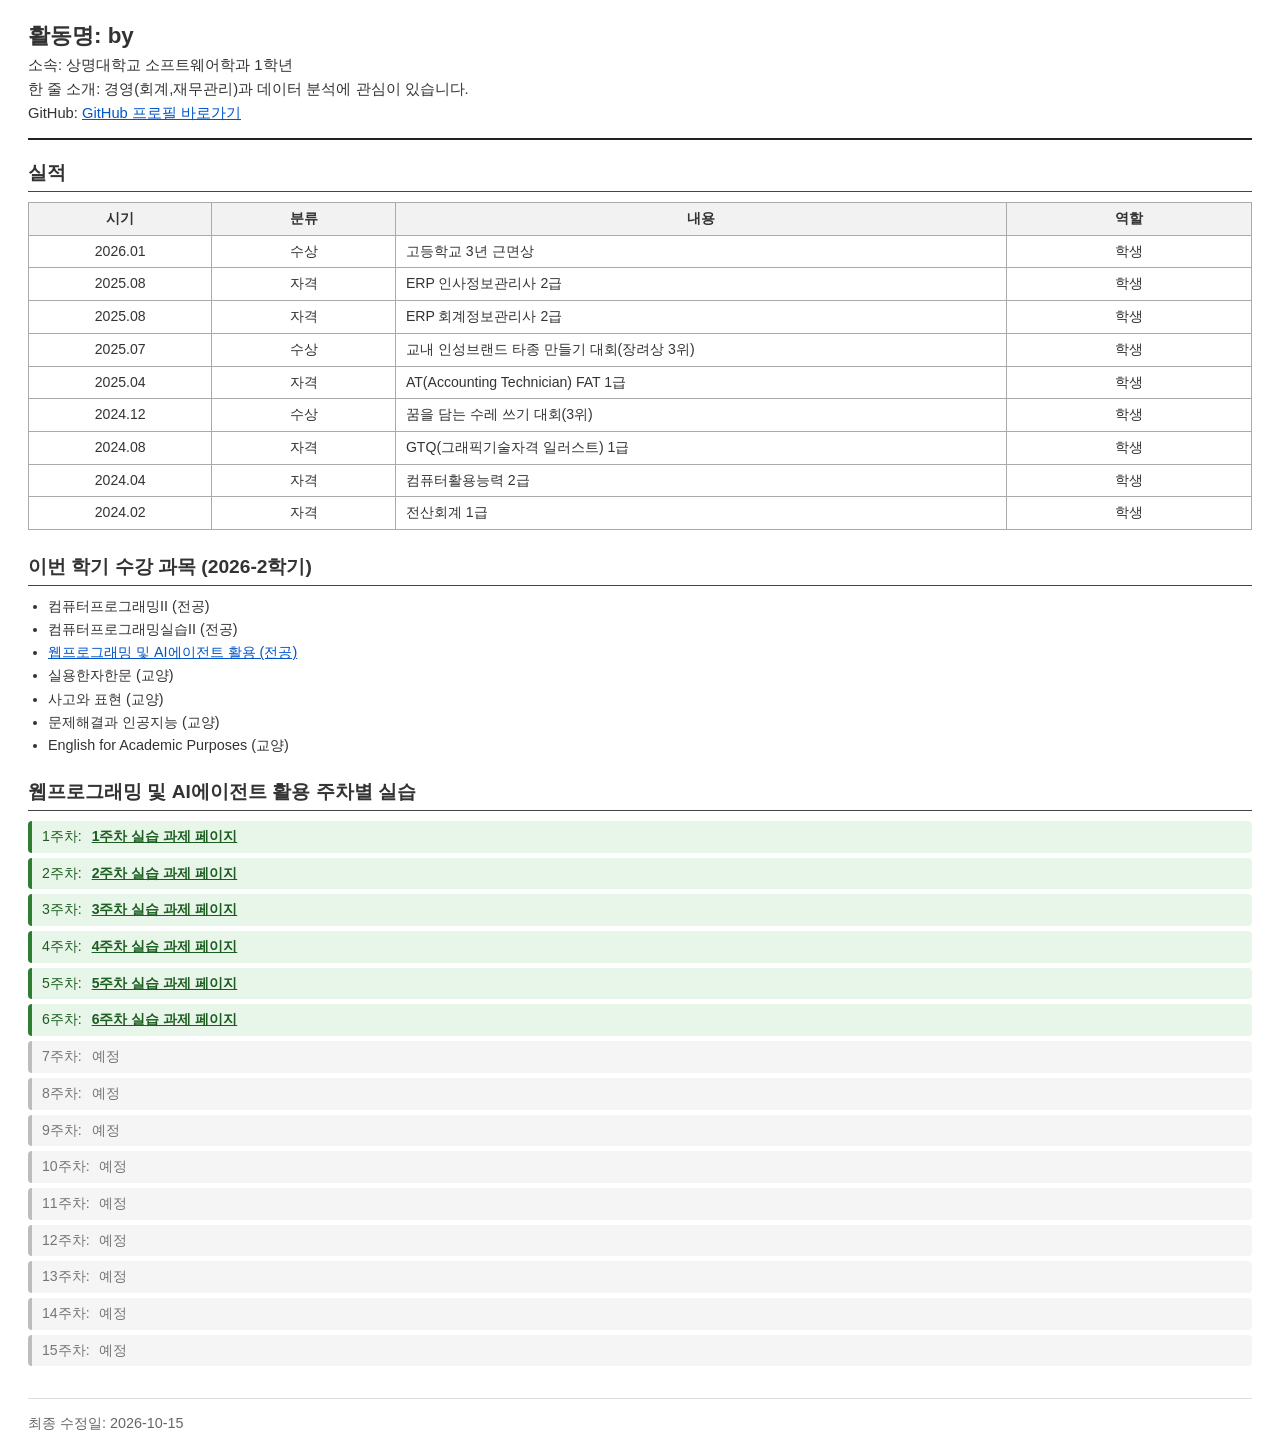
==== bb.html @ 969ee634 "웹프 중간과제" ====
<!DOCTYPE html>
<html>
    <head>
        <meta charset="UTF-8">
        <meta name="viewport" content="width=device-width, initial-scale=1.0">
        <title>개인 이력서</title>
        <link rel="stylesheet" href="style.css">
    </head>
    <body>
        <header>
            <h1 class="activity-name">활동명: by</h1>
            <p class="affiliation">소속: 상명대학교 소프트웨어학과 1학년</p>
            <p class="bio">한 줄 소개: 경영(회계,재무관리)과 데이터 분석에 관심이 있습니다. </p>
            <p class="github-link">GitHub: <a href="https://github.com/0710leeboyoung-tech/wep" target="_blank" rel="noopener noreferrer">GitHub 프로필 바로가기</a>
            
            </p>
        </header>
        <section>
            <h2>실적</h2>
                <table>
                    <tr>
                        <th class="col-data">시기</th>
                        <th class="col-category">분류</th>
                        <th class="col-content">내용</th>
                        <th class="col-role">역할</th>

                    </tr>
                    <tr>
                        <td class="col-date">2026.01</td>
                        <td class="col-category">수상</td>
                        <td>고등학교 3년 근면상</td>
                        <td class="col-role">학생</td>

                    </tr>
                    <tr>
                        <td class="col-date">2025.08</td>
                        <td class="col-category">자격</td>
                        <td>ERP 인사정보관리사 2급</td>
                        <td class="col-role">학생</td>

                    </tr>
                    <tr>
                        <td class="col-date">2025.08</td>
                        <td class="col-category">자격</td>
                        <td>ERP 회계정보관리사 2급</td>
                        <td class="col-role">학생</td>
                    </tr>
                    <tr>
                        <td class="col-date">2025.07</td>
                        <td class="col-category">수상</td>
                        <td>교내 인성브랜드 타종 만들기 대회(장려상 3위)</td>
                        <td class="col-role">학생</td>   
                    </tr>
                    <tr>
                        <td class="col-date">2025.04</td>
                        <td class="col-category">자격</td>
                        <td>AT(Accounting Technician) FAT 1급</td>
                        <td class="col-role">학생</td>
                    </tr>
                    <tr>
                        <td class="col-date">2024.12</td>
                        <td class="col-category">수상</td>
                        <td>꿈을 담는 수레 쓰기 대회(3위)</td>
                        <td class="col-role">학생</td>
                    </tr>
                    <tr>
                        <td class="col-date">2024.08</td>
                        <td class="col-category">자격</td>
                        <td>GTQ(그래픽기술자격 일러스트) 1급</td>
                        <td class="col-role">학생</td>
                    </tr>
                    <tr>
                        <td class="col-date">2024.04</td>
                        <td class="col-category">자격</td>
                        <td>컴퓨터활용능력 2급</td>
                        <td class="col-role">학생</td>
                    </tr>
                    <tr>
                        <td class="col-date">2024.02</td>
                        <td class="col-category">자격</td>
                        <td>전산회계 1급</td>
                        <td class="col-role">학생</td>
                    </tr>
            </table>
        </section>

        <section>
            <h2>이번 학기 수강 과목 (2026-2학기)</h2>
            <ul class="course-list">
                <li>컴퓨터프로그래밍II (전공)</li>
                <li>컴퓨터프로그래밍실습II (전공)</li>
                <li><a href="#f-05">웹프로그래밍 및 AI에이전트 활용 (전공)</a></li>
                <li>실용한자한문 (교양)</li>
                <li>사고와 표현 (교양)</li>
                <li>문제해결과 인공지능 (교양)</li>
                <li>English for Academic Purposes (교양)</li>

            </ul>
        </section>
        <section id="f-05">
        <h2>웹프로그래밍 및 AI에이전트 활용 주차별 실습</h2>
        <ul class="week-list">
            <li class="done">1주차: <a href="./week01.html">1주차 실습 과제 페이지</a></li>
            <li class="done">2주차: <a href="Untitled-1.html">2주차 실습 과제 페이지</a></li>
            <li class="done">3주차: <a href="https://ecampus.smu.ac.kr/course/view.php?id=101225&section=3">3주차 실습 과제 페이지</a></li>
            <li class="done">4주차: <a href="https://ecampus.smu.ac.kr/course/view.php?id=101225&section=4">4주차 실습 과제 페이지</a></li>
            <li class="done">5주차: <a href="https://ecampus.smu.ac.kr/course/view.php?id=101225&section=5">5주차 실습 과제 페이지</a></li>
            <li class="done">6주차: <a href="lby(표).html">6주차 실습 과제 페이지</a></li>

            <li class="planned">7주차: <span>예정</span></li>
            <li class="planned">8주차: <span>예정</span></li>
            <li class="planned">9주차: <span>예정</span></li>
            <li class="planned">10주차: <span>예정</span></li>
            <li class="planned">11주차: <span>예정</span></li>
            <li class="planned">12주차: <span>예정</span></li>
            <li class="planned">13주차: <span>예정</span></li>
            <li class="planned">14주차: <span>예정</span></li>
            <li class="planned">15주차: <span>예정</span></li>
        </ul>
    </section>

    <!-- footer 영역 (F-06) -->
    <footer>
        <p>최종 수정일: 2026-10-15</p>
    </footer>
</body>
</html>
---- style.css ----
* {
    box-sizing: border-box;
    margin: 0;
    padding: 0;
}

body {
    font-family: 'Malgun Gothic', '맑은 고딕', sans-serif;
    width: 100%;
    max-width: 1280px;
    margin: 0 auto;
    padding: 20px 28px;
    color: #333333;
    line-height: 1.4;
}

/* header 영역 (F-01, F-02) */
header {
    border-bottom: 2px solid #222222;
    padding-bottom: 12px;
    margin-bottom: 20px;
}

.activity-name {
    font-size: 1.4rem;
    font-weight: bold;
    margin-bottom: 4px;
}

.affiliation, .bio, .github-link {
    font-size: 0.92rem;
    margin-bottom: 3px;
}

a {
    color: #0055cc;
    text-decoration: underline;
}

a:hover {
    color: #003399;
}

/* section 공통 영역 */
section {
    margin-bottom: 24px;
}

h2 {
    font-size: 1.2rem;
    margin-bottom: 10px;
    border-bottom: 1.5px solid #444444;
    padding-bottom: 4px;
}

/* 표(table) 스타일 (F-03) */
table {
    width: 100%;
    border-collapse: collapse;
    margin-top: 6px;
}

th, td {
    border: 1px solid #aaaaaa;
    padding: 6px 10px;
    font-size: 0.88rem;
}

th {
    background-color: #f2f2f2;
    font-weight: bold;
    text-align: center;
}

.col-date { width: 15%; text-align: center; }
.col-category { width: 15%; text-align: center; }
.col-content { width: 50%; }
.col-role { width: 20%; text-align: center; }

/* 수강 과목 목록 */
.course-list {
    margin-top: 6px;
    padding-left: 20px;
}

.course-list li {
    font-size: 0.9rem;
    margin-bottom: 3px;
}

/* 주차별 목록 */
.week-list {
    list-style: none;
    padding-left: 0;
    margin-top: 6px;
}

.week-list li {
    padding: 6px 10px;
    margin-bottom: 5px;
    border-radius: 4px;
    font-size: 0.88rem;
}

.week-list .done {
    background-color: #e8f5e9;
    color: #1b5e20;
    border-left: 4px solid #2e7d32;
}

.week-list .done a {
    color: #1b5e20;
    font-weight: bold;
    text-decoration: underline;
    margin-left: 6px;
}

.week-list .planned {
    background-color: #f5f5f5;
    color: #757575;
    border-left: 4px solid #bdbdbd;
}

.week-list .planned span {
    margin-left: 6px;
    font-weight: normal;
}

/* footer 영역 (F-06) */
footer {
    margin-top: 32px;
    padding-top: 14px;
    border-top: 1px solid #dddddd;
    text-align: left;
    color: #666666;
    font-size: 0.9rem;
}
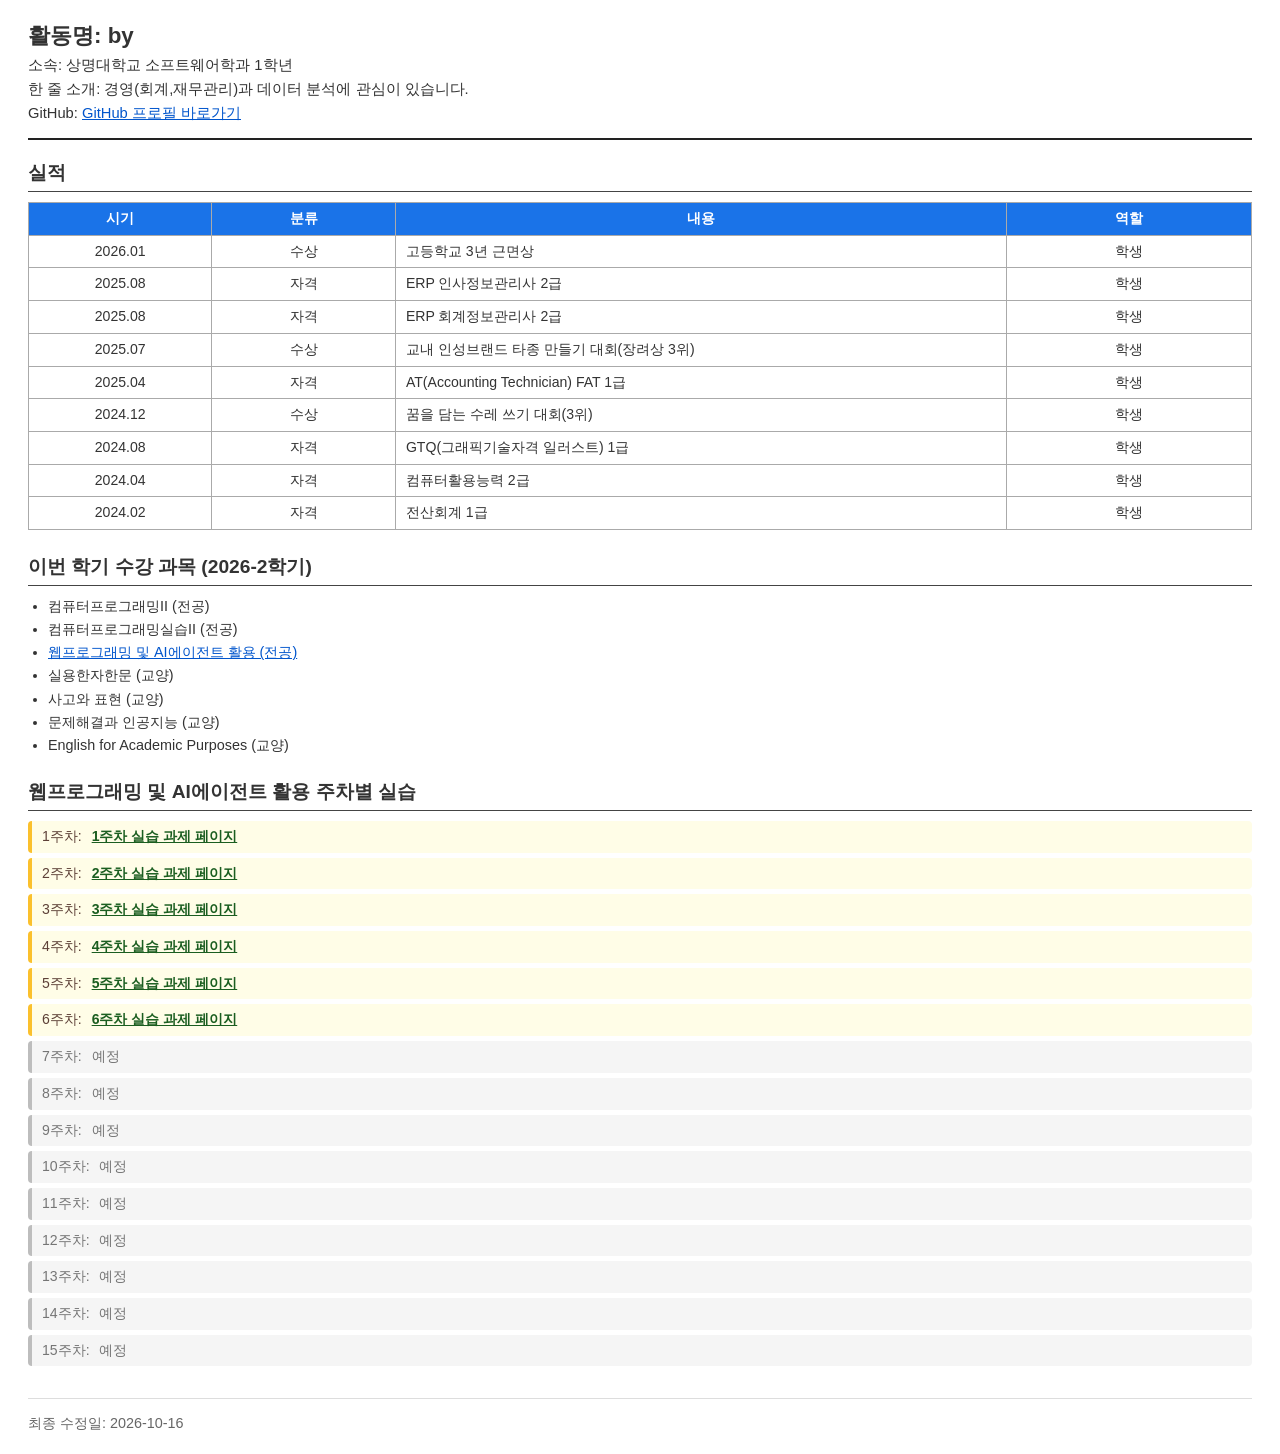
==== commit 95f3fe90: "표 상단,웹프 주차 색 바꾸기" ====
--- a/bb.html
+++ b/bb.html
@@ -1,5 +1,5 @@
 <!DOCTYPE html>
-<html>
+<HTML>
     <head>
         <meta charset="UTF-8">
         <meta name="viewport" content="width=device-width, initial-scale=1.0">
@@ -121,7 +121,7 @@
 
     <!-- footer 영역 (F-06) -->
     <footer>
-        <p>최종 수정일: 2026-10-15</p>
+        <p>최종 수정일: 2026-10-16</p>
     </footer>
 </body>
-</html>+</HTML>
--- a/style.css
+++ b/style.css
@@ -67,7 +67,8 @@
 }
 
 th {
-    background-color: #f2f2f2;
+    background-color: #1a73e8;
+    color: #ffffff;
     font-weight: bold;
     text-align: center;
 }
@@ -103,9 +104,9 @@
 }
 
 .week-list .done {
-    background-color: #e8f5e9;
-    color: #1b5e20;
-    border-left: 4px solid #2e7d32;
+    background-color: #fffde7;
+    color: #5d4037;
+    border-left: 4px solid #fbc02d;
 }
 
 .week-list .done a {
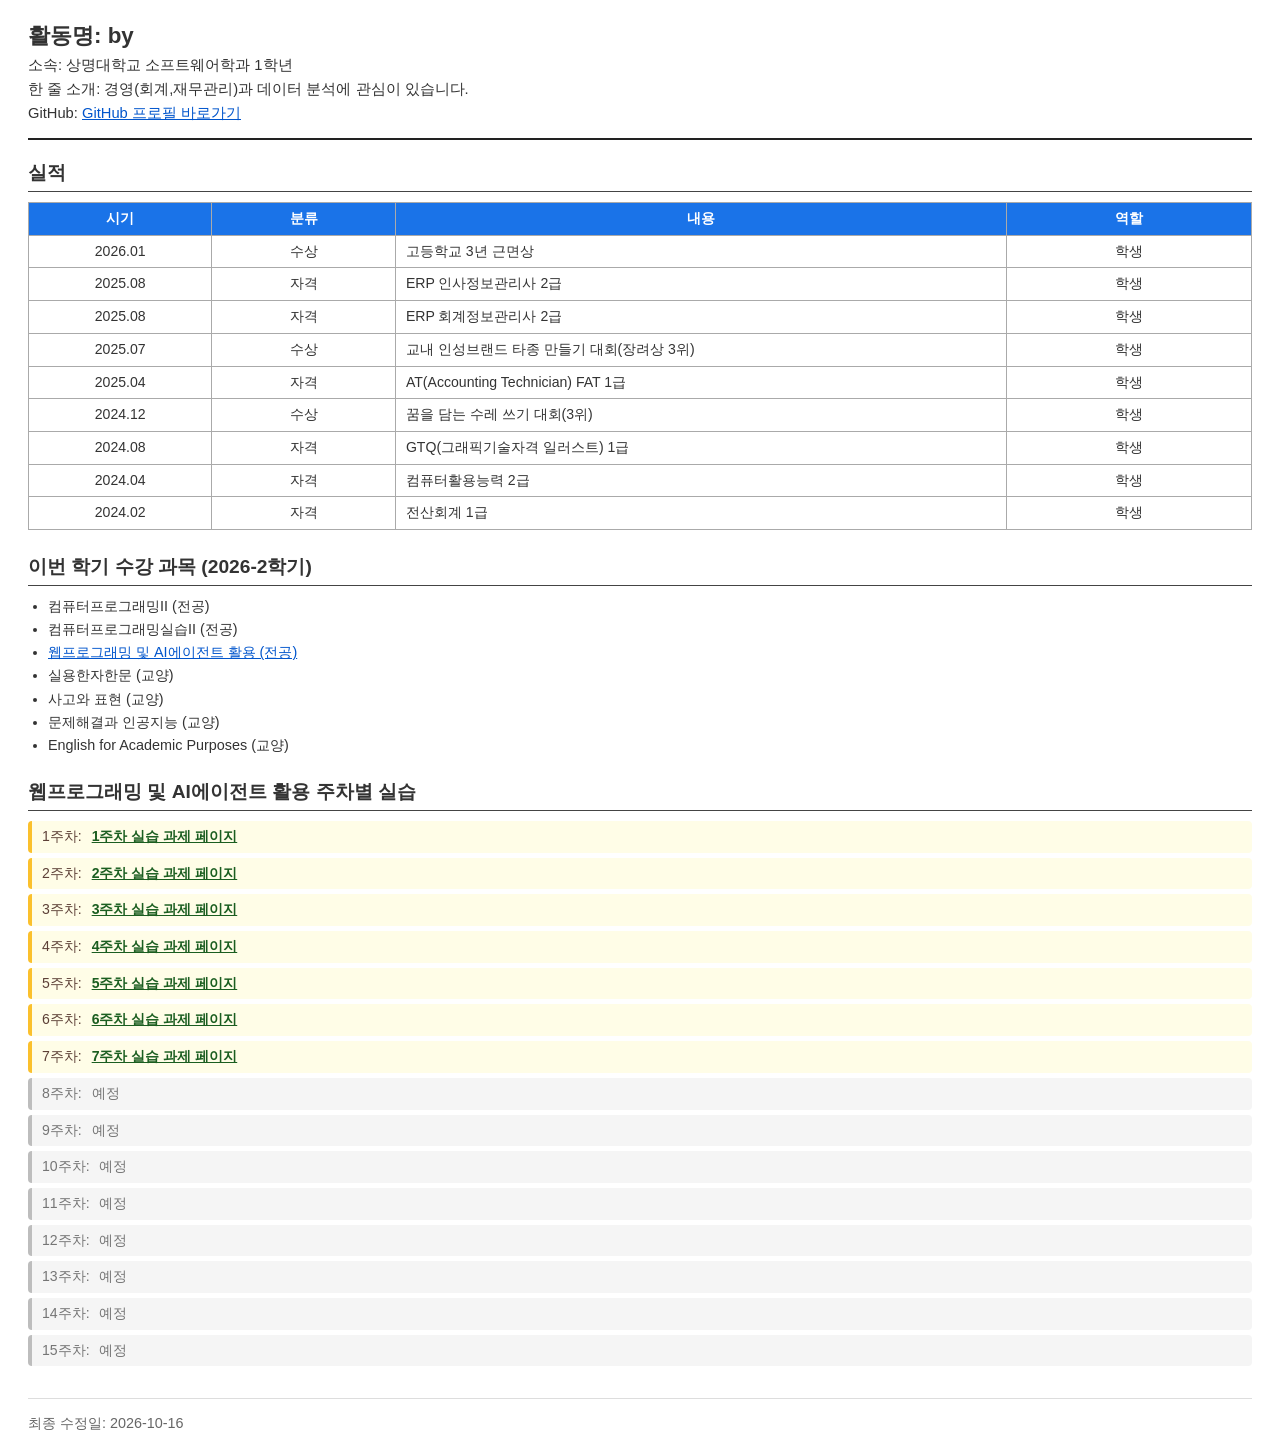
==== commit a74144d9: "7주차 실습 올림" ====
--- a/bb.html
+++ b/bb.html
@@ -107,7 +107,7 @@
             <li class="done">5주차: <a href="https://ecampus.smu.ac.kr/course/view.php?id=101225&section=5">5주차 실습 과제 페이지</a></li>
             <li class="done">6주차: <a href="lby(표).html">6주차 실습 과제 페이지</a></li>
 
-            <li class="planned">7주차: <span>예정</span></li>
+            <li class="done">7주차: <a href="by1015.html">7주차 실습 과제 페이지</a></li>
             <li class="planned">8주차: <span>예정</span></li>
             <li class="planned">9주차: <span>예정</span></li>
             <li class="planned">10주차: <span>예정</span></li>
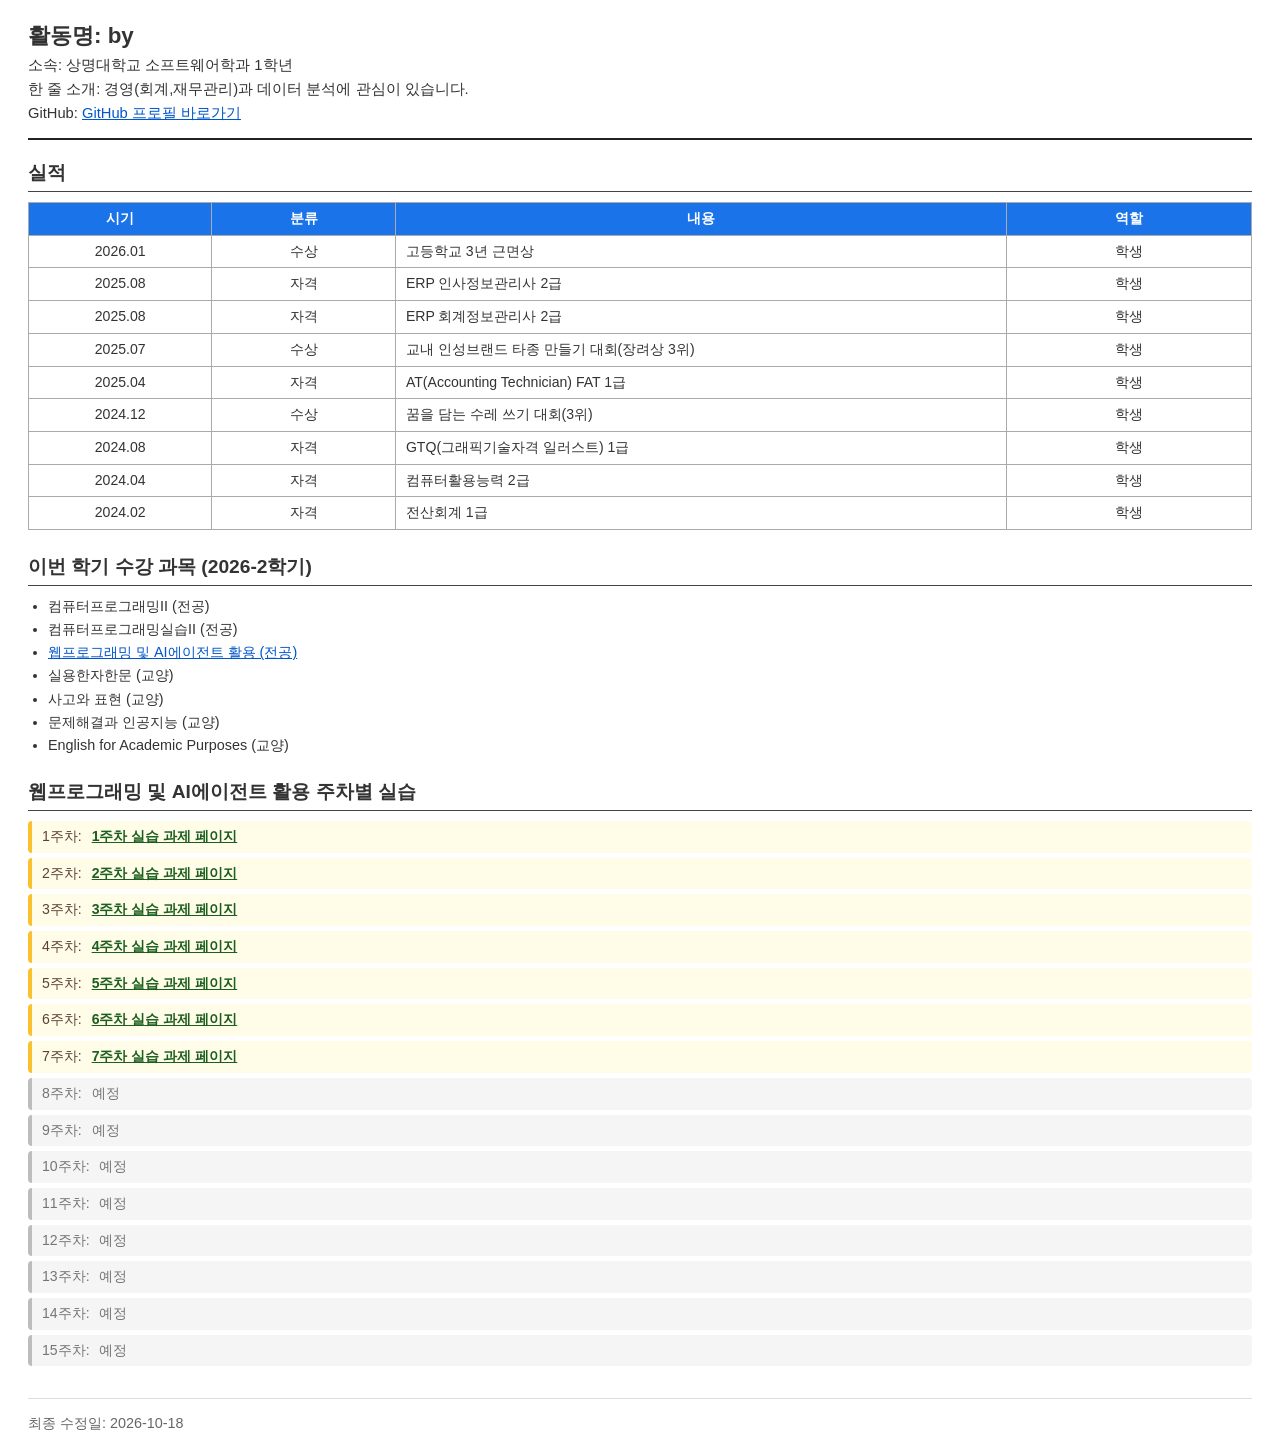
==== commit d7f25b79: "수정(변경)" ====
--- a/bb.html
+++ b/bb.html
@@ -100,14 +100,14 @@
         <section id="f-05">
         <h2>웹프로그래밍 및 AI에이전트 활용 주차별 실습</h2>
         <ul class="week-list">
-            <li class="done">1주차: <a href="./week01.html">1주차 실습 과제 페이지</a></li>
+            <li class="done">1주차: <a href="https://ecampus.smu.ac.kr/course/view.php?id=101225&section=1">1주차 실습 과제 페이지</a></li>
             <li class="done">2주차: <a href="Untitled-1.html">2주차 실습 과제 페이지</a></li>
             <li class="done">3주차: <a href="https://ecampus.smu.ac.kr/course/view.php?id=101225&section=3">3주차 실습 과제 페이지</a></li>
             <li class="done">4주차: <a href="https://ecampus.smu.ac.kr/course/view.php?id=101225&section=4">4주차 실습 과제 페이지</a></li>
             <li class="done">5주차: <a href="https://ecampus.smu.ac.kr/course/view.php?id=101225&section=5">5주차 실습 과제 페이지</a></li>
-            <li class="done">6주차: <a href="lby(표).html">6주차 실습 과제 페이지</a></li>
+            <li class="done">6주차: <a href="byl(표).html">6주차 실습 과제 페이지</a></li>
+            <li class="done">7주차: <a href="by1015.html">7주차 실습 과제 페이지</a></li>
 
-            <li class="done">7주차: <a href="by1015.html">7주차 실습 과제 페이지</a></li>
             <li class="planned">8주차: <span>예정</span></li>
             <li class="planned">9주차: <span>예정</span></li>
             <li class="planned">10주차: <span>예정</span></li>
@@ -121,7 +121,7 @@
 
     <!-- footer 영역 (F-06) -->
     <footer>
-        <p>최종 수정일: 2026-10-16</p>
+        <p>최종 수정일: 2026-10-18</p>
     </footer>
 </body>
 </HTML>
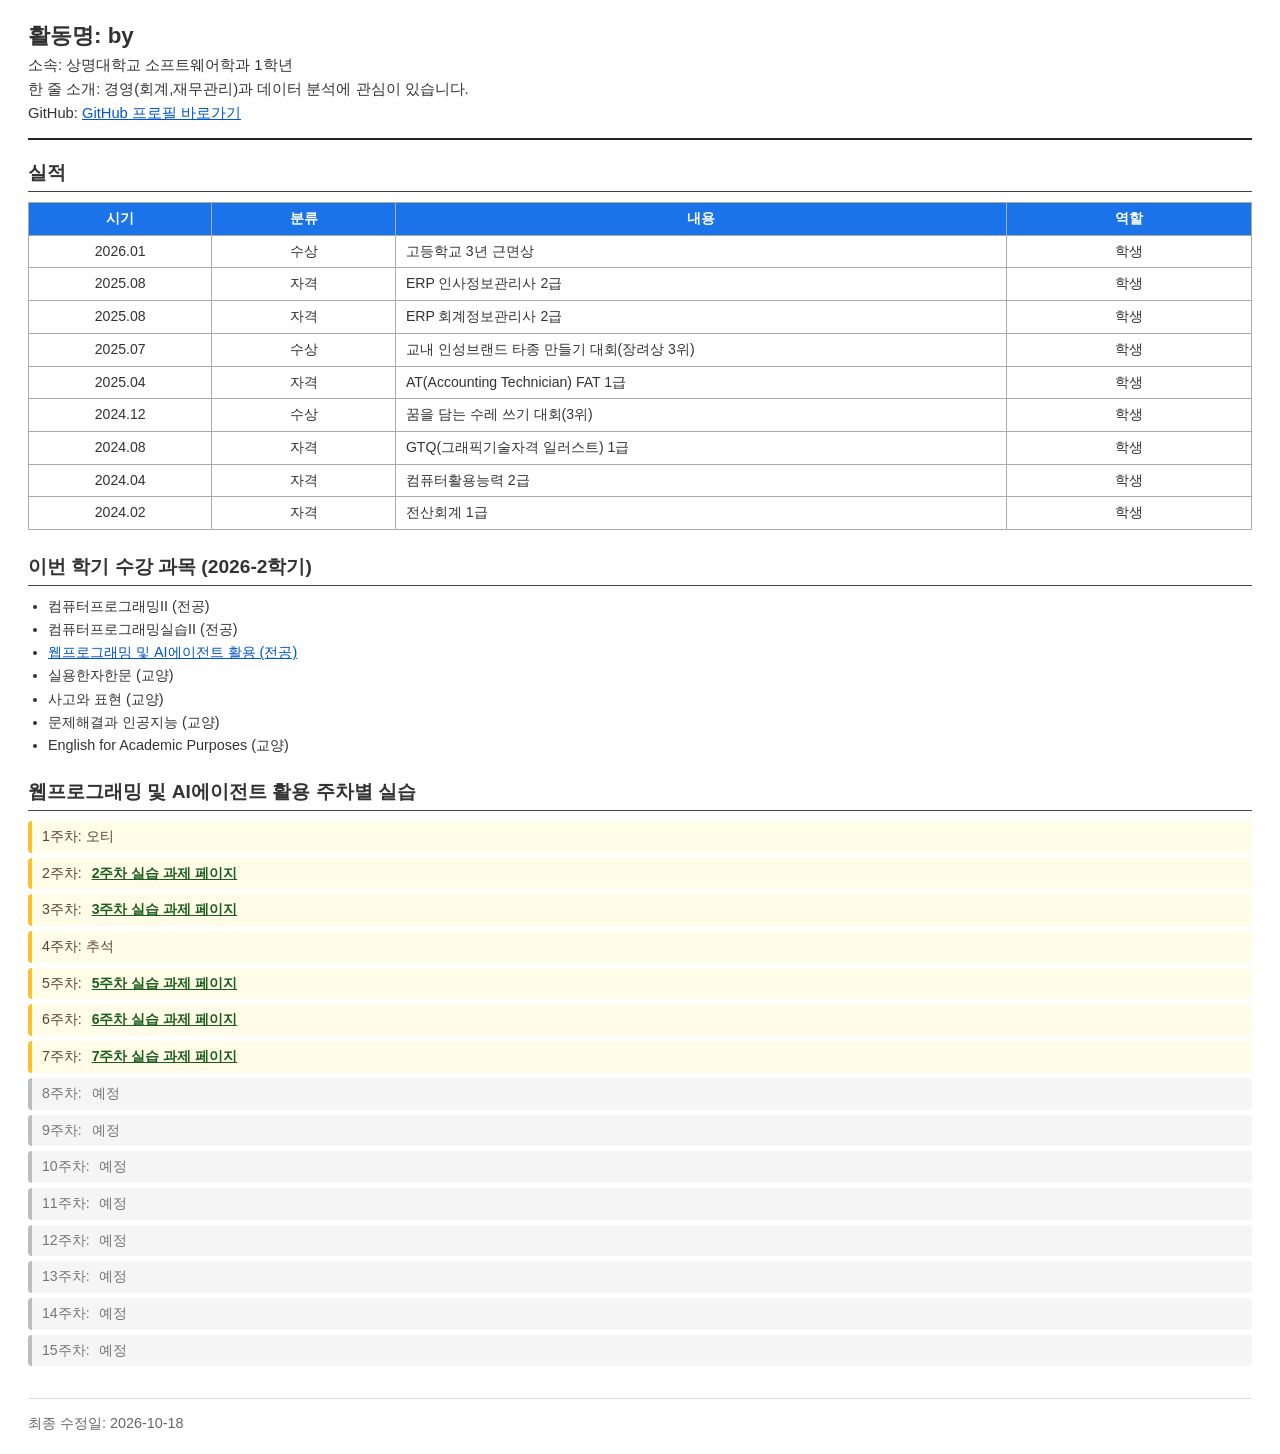
==== commit 763dcbcb: "완성본" ====
--- a/bb.html
+++ b/bb.html
@@ -1,5 +1,5 @@
 <!DOCTYPE html>
-<HTML>
+<Html lang="ko">
     <head>
         <meta charset="UTF-8">
         <meta name="viewport" content="width=device-width, initial-scale=1.0">
@@ -100,11 +100,11 @@
         <section id="f-05">
         <h2>웹프로그래밍 및 AI에이전트 활용 주차별 실습</h2>
         <ul class="week-list">
-            <li class="done">1주차: <a href="https://ecampus.smu.ac.kr/course/view.php?id=101225&section=1">1주차 실습 과제 페이지</a></li>
-            <li class="done">2주차: <a href="Untitled-1.html">2주차 실습 과제 페이지</a></li>
-            <li class="done">3주차: <a href="https://ecampus.smu.ac.kr/course/view.php?id=101225&section=3">3주차 실습 과제 페이지</a></li>
-            <li class="done">4주차: <a href="https://ecampus.smu.ac.kr/course/view.php?id=101225&section=4">4주차 실습 과제 페이지</a></li>
-            <li class="done">5주차: <a href="https://ecampus.smu.ac.kr/course/view.php?id=101225&section=5">5주차 실습 과제 페이지</a></li>
+            <li class="done">1주차: <span>오티</span></li>
+            <li class="done">2주차: <a href="2주차.html">2주차 실습 과제 페이지</a></li>
+            <li class="done">3주차: <a href="Untitled-1.html">3주차 실습 과제 페이지</a></li>
+            <li class="done">4주차: <span>추석</span></li>
+            <li class="done">5주차: <a href="5주차.html">5주차 실습 과제 페이지</a></li>
             <li class="done">6주차: <a href="byl(표).html">6주차 실습 과제 페이지</a></li>
             <li class="done">7주차: <a href="by1015.html">7주차 실습 과제 페이지</a></li>
 
